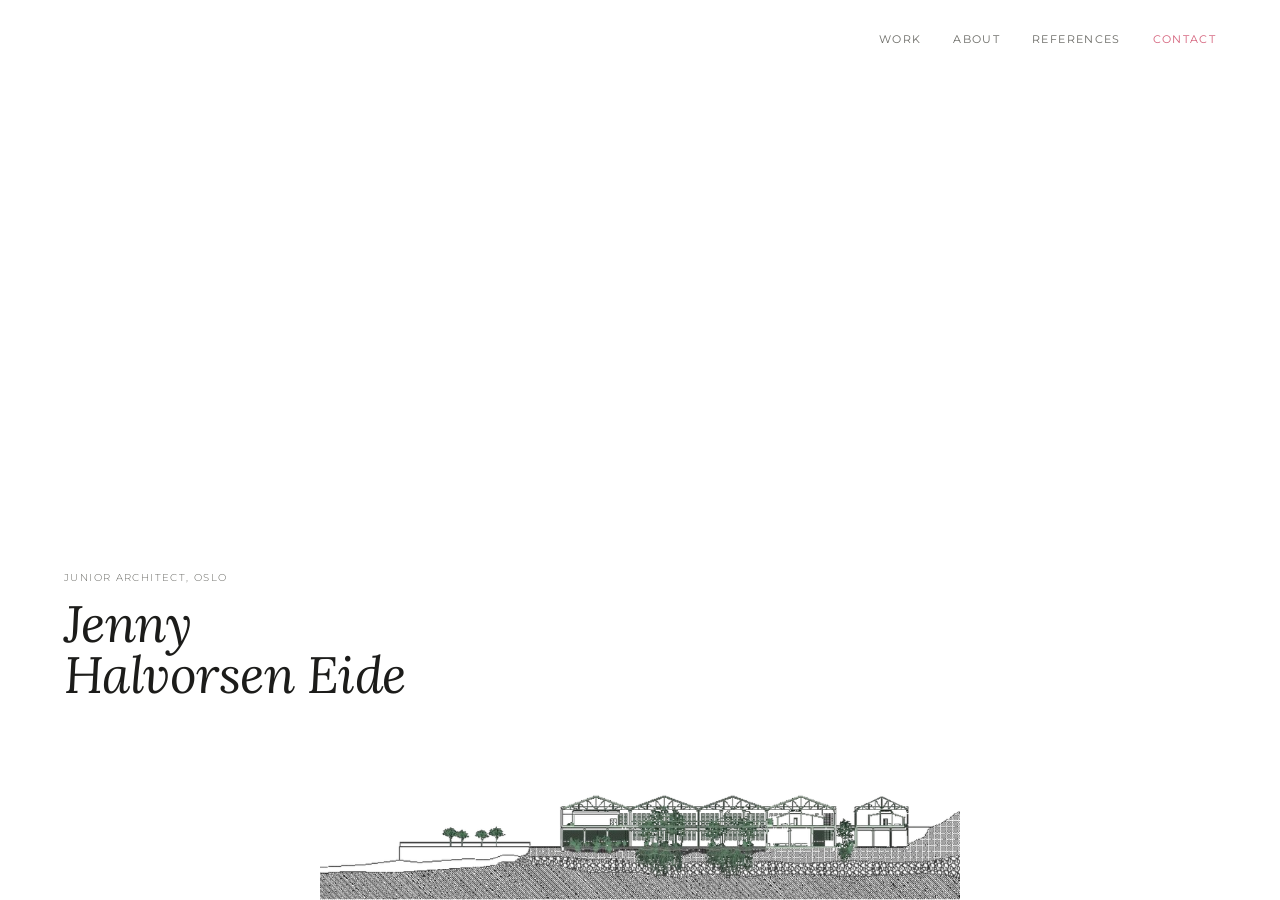
==== index.html @ e97286b2 "Add files via upload" ====
<!DOCTYPE html>
<html lang="en">
<head>
  <meta charset="UTF-8" />
  <meta name="viewport" content="width=device-width, initial-scale=1.0" />
  <title>Jenny Halvorsen Eide | Architect</title>
  <link rel="preconnect" href="https://fonts.googleapis.com" />
  <link rel="preconnect" href="https://fonts.gstatic.com" crossorigin />
  <link href="https://fonts.googleapis.com/css2?family=Lora:ital,wght@0,400;1,400&family=Montserrat:wght@300;400;500&display=swap" rel="stylesheet" />
  <link rel="stylesheet" href="style.css" />
  <style>
    html, body {
      height: 100%;
      overflow: hidden;
    }

    .landing {
      height: 100vh;
      display: flex;
      flex-direction: column;
      background-color: var(--bg);
    }

    /* ── Nav: no name, links only ── */
    .landing .nav {
      position: relative;
      flex-shrink: 0;
      border-bottom: none;
      justify-content: flex-end; /* push links to the right with no name on left */
    }

    /* ── Middle: name block, grows to fill space above drawing ── */
    .landing-content {
      flex: 1;
      display: flex;
      flex-direction: column;
      justify-content: flex-end; /* push name toward the drawing */
      padding: 0 var(--gutter) 2rem;
    }

    .landing-eyebrow {
      font-size: 0.62rem;
      letter-spacing: 0.14em;
      text-transform: uppercase;
      color: var(--ink-muted);
      margin-bottom: 0.75rem;
    }

    .landing-name h1 {
      font-family: var(--font-display);
      font-style: italic;
      font-size: clamp(2rem, 4vw, 3.5rem);
      font-weight: 400;
      line-height: 1.0;
      letter-spacing: -0.01em;
      color: var(--ink);
    }

    .landing-name-line {
      display: block;
      width: clamp(1.5rem, 3vw, 2.5rem);
      height: 1.5px;
      background: var(--sage);
      margin-top: 1rem;
    }

    /* ── Drawing: anchored to bottom, half width ── */
    .landing-drawing {
      flex-shrink: 0;
      display: flex;
      align-items: flex-end;
      justify-content: center;
    }

    .landing-drawing img {
      width: 50%;
      height: auto;
      display: block;
    }

    /* ── Mobile ── */
    @media (max-width: 640px) {
      html, body { overflow: auto; }
      .landing { height: auto; min-height: 100vh; }
      .landing-drawing img { width: 90%; }
    }
  </style>
</head>
<body>

<div class="landing">

  <!-- Nav: links only, no name -->
  <nav class="nav">
    <ul class="nav-links">
      <li><a href="work.html">Work</a></li>
      <li><a href="about.html">About</a></li>
      <li><a href="references.html">References</a></li>
      <li><a href="mailto:jenny.halvorsen.eide@gmail.com" class="nav-contact">Contact</a></li>
    </ul>
  </nav>

  <!-- Name block -->
  <div class="landing-content">
    <div class="landing-name">
      <p class="landing-eyebrow">Junior architect, Oslo</p>
      <h1>Jenny<br />Halvorsen Eide</h1>
    </div>
  </div>

  <!-- Drawing anchored to bottom -->
  <div class="landing-drawing">
    <img
      src="images/cover-drawing.png"
      alt="Section drawing of Massó Gardens by Jenny Halvorsen Eide"
    />
  </div>

</div>

<!-- Cursor -->
<script>
  const _ch = document.createElement('div');
  const _cv = document.createElement('div');
  const _dot = document.createElement('div');
  const GAP = 12;
  const COLOR = '#D4607A';

  Object.assign(_ch.style, {
    position:'fixed', top:'0', left:'0', width:'100vw', height:'1px',
    background: COLOR, pointerEvents:'none', zIndex:'9999', opacity:'0',
    transition:'opacity 0.1s ease'
  });
  Object.assign(_cv.style, {
    position:'fixed', top:'0', left:'0', width:'1px', height:'100vh',
    background: COLOR, pointerEvents:'none', zIndex:'9999', opacity:'0',
    transition:'opacity 0.1s ease'
  });
  Object.assign(_dot.style, {
    position:'fixed', width:'4px', height:'4px',
    border: '1.5px solid ' + COLOR, borderRadius:'50%',
    pointerEvents:'none', zIndex:'9999', opacity:'0',
    transform:'translate(-50%, -50%)', transition:'opacity 0.1s ease'
  });

  document.body.append(_ch, _cv, _dot);
  document.body.style.cursor = 'none';

  document.addEventListener('mousemove', (e) => {
    const x = e.clientX, y = e.clientY;

    _ch.style.top = y + 'px';
    _ch.style.background = `linear-gradient(to right,
      ${COLOR} ${x - GAP}px, transparent ${x - GAP}px,
      transparent ${x + GAP}px, ${COLOR} ${x + GAP}px)`;

    _cv.style.left = x + 'px';
    _cv.style.background = `linear-gradient(to bottom,
      ${COLOR} ${y - GAP}px, transparent ${y - GAP}px,
      transparent ${y + GAP}px, ${COLOR} ${y + GAP}px)`;

    _dot.style.left = x + 'px';
    _dot.style.top = y + 'px';
  });

  document.addEventListener('mouseenter', () => {
    [_ch, _cv, _dot].forEach(el => el.style.opacity = '1');
  });
  document.addEventListener('mouseleave', () => {
    [_ch, _cv, _dot].forEach(el => el.style.opacity = '0');
  });
</script>

</body>
</html>
---- style.css ----
/* ============================================
   JENNY HALVORSEN EIDE — PORTFOLIO STYLESHEET
   Updated to match visual language of Massó Gardens thesis panels
   ============================================ */

:root {
  /* Drawn directly from the thesis panels */
  --bg:           #FFFFFF;   /* plain white, like the boards */
  --ink:          #1C1C1A;   /* near-black linework */
  --ink-muted:    #6A6A65;   /* secondary text, like label text on drawings */
  --ink-faint:    #C4C4BC;   /* hairline borders, like drawing grid lines */

  --sage:         #7A9E8E;   /* the muted green from vegetation fills */
  --sage-light:   #C8DDD5;   /* lighter wash, like the plan fill */
  --sage-pale:    #EBF2EE;   /* very pale, for hover states */
  --pink:         #D4607A;   /* the magenta accent used for programme markers */

  /* Accent: use the botanical sage, with pink as a precise accent */
  --accent:       #7A9E8E;
  --accent-pop:   #D4607A;

  --font-display: 'Lora', Georgia, serif;          /* thesis uses Lora-Italic for key text */
  --font-body:    'Montserrat', system-ui, sans-serif;  /* thesis uses Montserrat Light/Bold */

  --max-width: 1100px;
  --gutter: clamp(1.5rem, 5vw, 4rem);
}

/* --- RESET --- */
*, *::before, *::after { box-sizing: border-box; margin: 0; padding: 0; }
html { scroll-behavior: smooth; }
body {
  background-color: var(--bg);
  color: var(--ink);
  font-family: var(--font-body);
  font-size: 1rem;
  line-height: 1.7;
  font-weight: 300;
}
a { color: inherit; text-decoration: none; }
img { display: block; width: 100%; height: auto; }

/* ============================================
   NAVIGATION
   ============================================ */
.nav {
  display: flex;
  align-items: baseline;
  justify-content: space-between;
  padding: 1.5rem var(--gutter);
  position: sticky;
  top: 0;
  background-color: var(--bg);
  z-index: 10;
}

.nav-mark {
  font-family: var(--font-display);
  font-style: italic;
  font-size: 1.2rem;
  font-weight: 400;
  color: var(--ink);
  transition: color 0.2s ease;
  letter-spacing: 0.01em;
}
.nav-mark:hover { color: var(--accent); }

.nav-links {
  list-style: none;
  display: flex;
  gap: 2rem;
  align-items: baseline;
}
.nav-links a {
  font-size: 0.7rem;
  font-weight: 400;
  letter-spacing: 0.12em;
  text-transform: uppercase;
  color: var(--ink-muted);
  transition: color 0.2s ease;
}
.nav-links a:hover { color: var(--ink); }
.nav-links .nav-contact { color: var(--accent-pop); }
.nav-links .nav-contact:hover { color: var(--ink); }

/* ============================================
   HERO
   ============================================ */
.hero {
  padding: clamp(5rem, 12vw, 10rem) var(--gutter) clamp(4rem, 8vw, 7rem);
  max-width: var(--max-width);
  margin: 0 auto;
  display: grid;
  grid-template-columns: 1fr 1fr;
  gap: clamp(2rem, 5vw, 5rem);
  align-items: end;
}

.hero-left {}

.hero-eyebrow {
  font-size: 0.65rem;
  font-weight: 400;
  letter-spacing: 0.14em;
  text-transform: uppercase;
  color: var(--ink-muted);
  margin-bottom: 1.5rem;
}

.hero-name {
  font-family: var(--font-display);
  font-size: clamp(3rem, 7vw, 6rem);
  font-weight: 400;
  font-style: italic;
  line-height: 1.0;
  letter-spacing: -0.01em;
  color: var(--ink);
}

/* The green underline is the site's signature — drawn from the axonometric
   green outline strokes in the panels */
.hero-name-line {
  display: block;
  width: clamp(2rem, 6vw, 4rem);
  height: 1.5px;
  background-color: var(--sage);
  margin-top: 1.75rem;
}

.hero-right {
  padding-bottom: 0.5rem;
}

.hero-description {
  font-size: clamp(0.9rem, 1.2vw, 1.05rem);
  font-weight: 300;
  color: var(--ink-muted);
  line-height: 1.85;
  max-width: 42ch;
}

/* ============================================
   SHARED SECTION STYLES
   ============================================ */
.section {
  padding: clamp(4rem, 8vw, 7rem) var(--gutter);
  max-width: var(--max-width);
  margin: 0 auto;
}

.section-label {
  font-size: 0.62rem;
  font-weight: 400;
  letter-spacing: 0.14em;
  text-transform: uppercase;
  color: var(--ink-faint);
  margin-bottom: 3rem;
}

/* ============================================
   ABOUT SECTION
   ============================================ */
.about-grid {
  display: grid;
  grid-template-columns: 1fr 2fr;
  gap: clamp(2rem, 5vw, 5rem);
  align-items: start;
}

.about-photo {
  aspect-ratio: 3 / 4;
  background-color: var(--sage-light);
  border-radius: 1px;
  overflow: hidden;
}
.about-photo img { width: 100%; height: 100%; object-fit: cover; }

.photo-placeholder {
  width: 100%;
  height: 100%;
  min-height: 320px;
  display: flex;
  align-items: center;
  justify-content: center;
  font-size: 0.62rem;
  letter-spacing: 0.14em;
  text-transform: uppercase;
  color: var(--sage);
}

.about-text p {
  font-size: 0.95rem;
  color: var(--ink-muted);
  line-height: 1.9;
  margin-bottom: 1.25rem;
}

.cv-items {
  margin-top: 2.5rem;
  padding-top: 1.5rem;
  display: flex;
  flex-direction: column;
  gap: 0.75rem;
}

.cv-item {
  display: grid;
  grid-template-columns: 3.5rem 1fr;
  gap: 1rem;
  align-items: baseline;
}

.cv-year {
  font-size: 0.7rem;
  color: var(--ink-faint);
  font-weight: 400;
  letter-spacing: 0.05em;
}

.cv-detail {
  font-size: 0.85rem;
  color: var(--ink-muted);
}

/* ============================================
   WORK / PROJECTS GRID
   ============================================ */
.project-grid {
  display: grid;
  grid-template-columns: repeat(auto-fill, minmax(min(100%, 440px), 1fr));
  gap: clamp(2rem, 4vw, 3.5rem);
}

.project-card {
  display: flex;
  flex-direction: column;
  gap: 1.25rem;
}

.project-image-wrap {
  aspect-ratio: 4 / 3;
  overflow: hidden;
  background-color: var(--sage-light);
  border-radius: 1px;
  position: relative;
}

.project-image-wrap img.project-image {
  width: 100%;
  height: 100%;
  object-fit: cover;
  transition: transform 0.6s ease;
}

.project-card:hover .project-image { transform: scale(1.02); }

.project-image-placeholder {
  width: 100%;
  height: 100%;
  min-height: 280px;
}

.project-meta {
  display: flex;
  flex-direction: column;
  gap: 0.4rem;
}

.project-year {
  font-size: 0.62rem;
  font-weight: 400;
  letter-spacing: 0.12em;
  text-transform: uppercase;
  color: var(--ink-faint);
}

.project-title {
  font-family: var(--font-display);
  font-style: italic;
  font-size: clamp(1.1rem, 1.8vw, 1.4rem);
  font-weight: 400;
  line-height: 1.2;
  color: var(--ink);
  transition: color 0.2s ease;
}
.project-card:hover .project-title { color: var(--accent); }

.project-description {
  font-size: 0.875rem;
  color: var(--ink-muted);
  line-height: 1.75;
  max-width: 46ch;
  margin-top: 0.25rem;
}

.project-tags {
  display: flex;
  flex-wrap: wrap;
  gap: 0.4rem;
  margin-top: 0.5rem;
}

.tag {
  font-size: 0.6rem;
  font-weight: 400;
  letter-spacing: 0.1em;
  text-transform: uppercase;
  color: var(--ink-faint);
  border: 0.5px solid var(--ink-faint);
  padding: 2px 8px;
  border-radius: 1px;
  transition: border-color 0.2s, color 0.2s;
}
.project-card:hover .tag {
  border-color: var(--sage);
  color: var(--sage);
}

/* ============================================
   FOOTER
   ============================================ */
.footer {
  padding: clamp(3rem, 6vw, 5rem) var(--gutter);
}

.footer-inner {
  max-width: var(--max-width);
  margin: 0 auto;
  display: grid;
  grid-template-columns: 1fr 1fr;
  align-items: end;
  gap: 1rem;
}

.footer-left {}

.footer-name {
  font-family: var(--font-display);
  font-style: italic;
  font-size: 1.1rem;
  font-weight: 400;
  margin-bottom: 0.4rem;
}

.footer-email {
  font-size: 0.8rem;
  color: var(--ink-muted);
  transition: color 0.2s ease;
}
.footer-email:hover { color: var(--accent-pop); }

.footer-right {
  text-align: right;
}

.footer-note {
  font-size: 0.7rem;
  letter-spacing: 0.08em;
  color: var(--ink-faint);
}

/* ============================================
   RESPONSIVE
   ============================================ */
@media (max-width: 700px) {
  .hero {
    grid-template-columns: 1fr;
  }
  .about-grid {
    grid-template-columns: 1fr;
  }
  .about-photo { max-width: 200px; }
  .footer-inner {
    grid-template-columns: 1fr;
    gap: 0.5rem;
  }
  .footer-right { text-align: left; }
  .nav-links { gap: 1.25rem; }

  /* Phones: name on its own line, menu below it */
  .nav {
    flex-direction: column;
    align-items: flex-start;
    gap: 0.6rem;
    padding: 1rem var(--gutter);
  }
  .nav-links { gap: 1.1rem; flex-wrap: wrap; }
  .nav-links a { font-size: 0.62rem; }
  .landing .nav { align-items: flex-end; }
}

@media (prefers-reduced-motion: reduce) {
  .project-image { transition: none; }
}

/* About without a portrait: single text column */
.about-grid--text { grid-template-columns: 1fr; max-width: 62ch; }
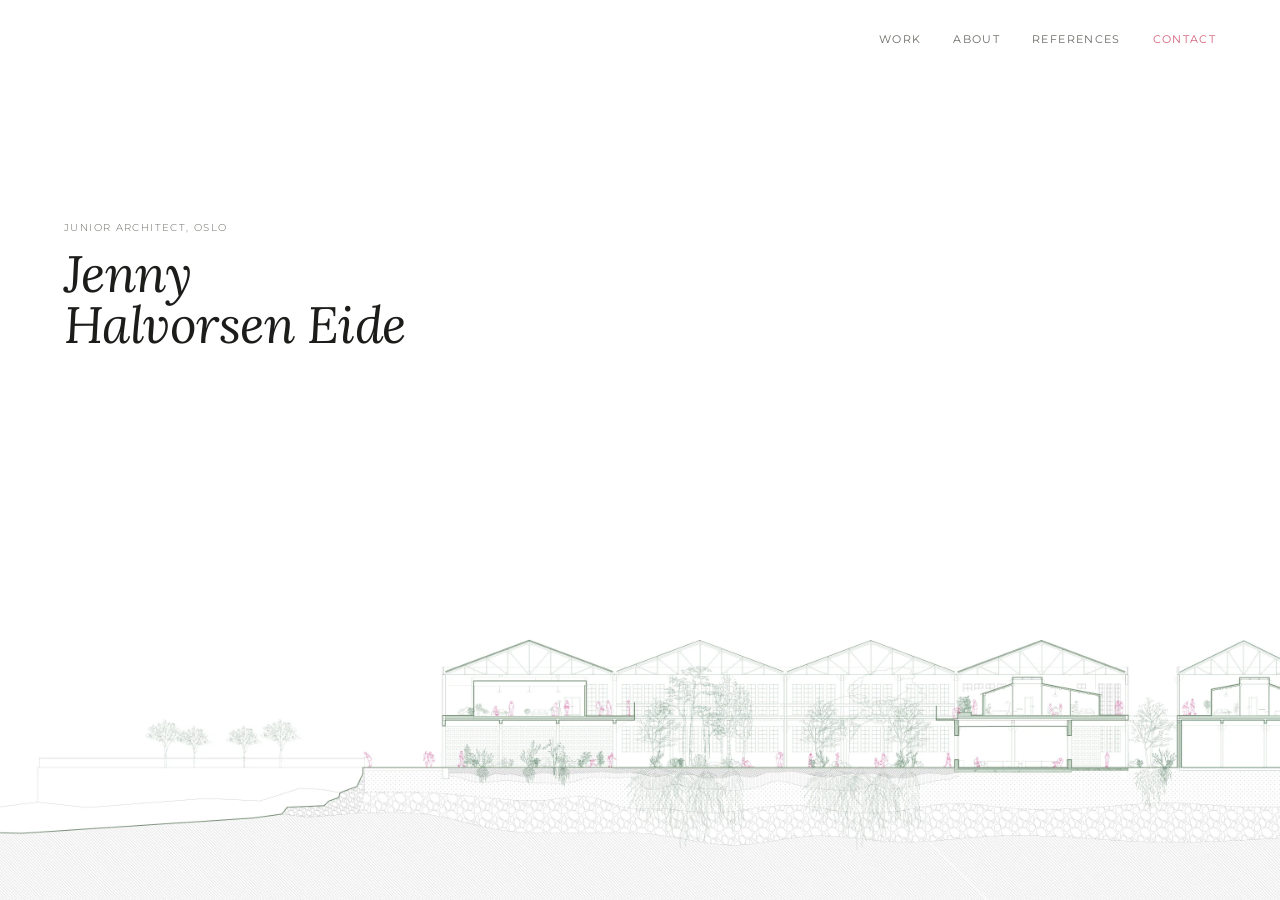
==== commit 1587f3f4: "Add files via upload" ====
--- a/index.html
+++ b/index.html
@@ -34,8 +34,8 @@
       flex: 1;
       display: flex;
       flex-direction: column;
-      justify-content: flex-end; /* push name toward the drawing */
-      padding: 0 var(--gutter) 2rem;
+      justify-content: flex-start; /* name sits in the open sky above the section */
+      padding: clamp(3rem, 16vh, 11rem) var(--gutter) 2rem;
     }
 
     .landing-eyebrow {
@@ -65,16 +65,20 @@
     }
 
     /* ── Drawing: anchored to bottom, half width ── */
+    /* Full-screen section drawing behind the name */
+    .landing { position: relative; }
+    .landing > *:not(.landing-drawing) { position: relative; z-index: 1; }
     .landing-drawing {
-      flex-shrink: 0;
-      display: flex;
-      align-items: flex-end;
-      justify-content: center;
+      position: absolute;
+      inset: 0;
+      z-index: 0;
     }
 
     .landing-drawing img {
-      width: 50%;
-      height: auto;
+      width: 100%;
+      height: 100%;
+      object-fit: cover;
+      object-position: center bottom;
       display: block;
     }
 
@@ -82,7 +86,15 @@
     @media (max-width: 640px) {
       html, body { overflow: auto; }
       .landing { height: auto; min-height: 100vh; }
-      .landing-drawing img { width: 90%; }
+      .landing { height: 100svh; min-height: 0; }
+      .landing-content { padding-top: 24vh; }
+      .landing-drawing img {
+        position: absolute;
+        left: 0;
+        bottom: 0;
+        width: 100%;
+        height: auto;
+      }
     }
   </style>
 </head>
@@ -96,7 +108,7 @@
       <li><a href="work.html">Work</a></li>
       <li><a href="about.html">About</a></li>
       <li><a href="references.html">References</a></li>
-      <li><a href="mailto:jenny.halvorsen.eide@gmail.com" class="nav-contact">Contact</a></li>
+      <li><a href="about.html#contact" class="nav-contact">Contact</a></li>
     </ul>
   </nav>
 
@@ -110,10 +122,13 @@
 
   <!-- Drawing anchored to bottom -->
   <div class="landing-drawing">
-    <img
-      src="images/cover-drawing.png"
+    <picture>
+      <source media="(max-width: 640px)" srcset="images/Landing/section-mobile.webp" />
+      <img
+      src="images/Landing/section.webp"
       alt="Section drawing of Massó Gardens by Jenny Halvorsen Eide"
     />
+    </picture>
   </div>
 
 </div>
--- a/style.css
+++ b/style.css
@@ -1,3 +1,6 @@
+/* Montserrat italics, so <em> text uses the real italic letters */
+@import url('https://fonts.googleapis.com/css2?family=Montserrat:ital,wght@1,300;1,400;1,500&display=swap');
+
 /* ============================================
    JENNY HALVORSEN EIDE — PORTFOLIO STYLESHEET
    Updated to match visual language of Massó Gardens thesis panels
@@ -332,7 +335,11 @@
   gap: 1rem;
 }
 
-.footer-left {}
+.footer-links {
+  display: flex;
+  flex-wrap: wrap;
+  gap: 0.5rem 1.75rem;
+}
 
 .footer-name {
   font-family: var(--font-display);
